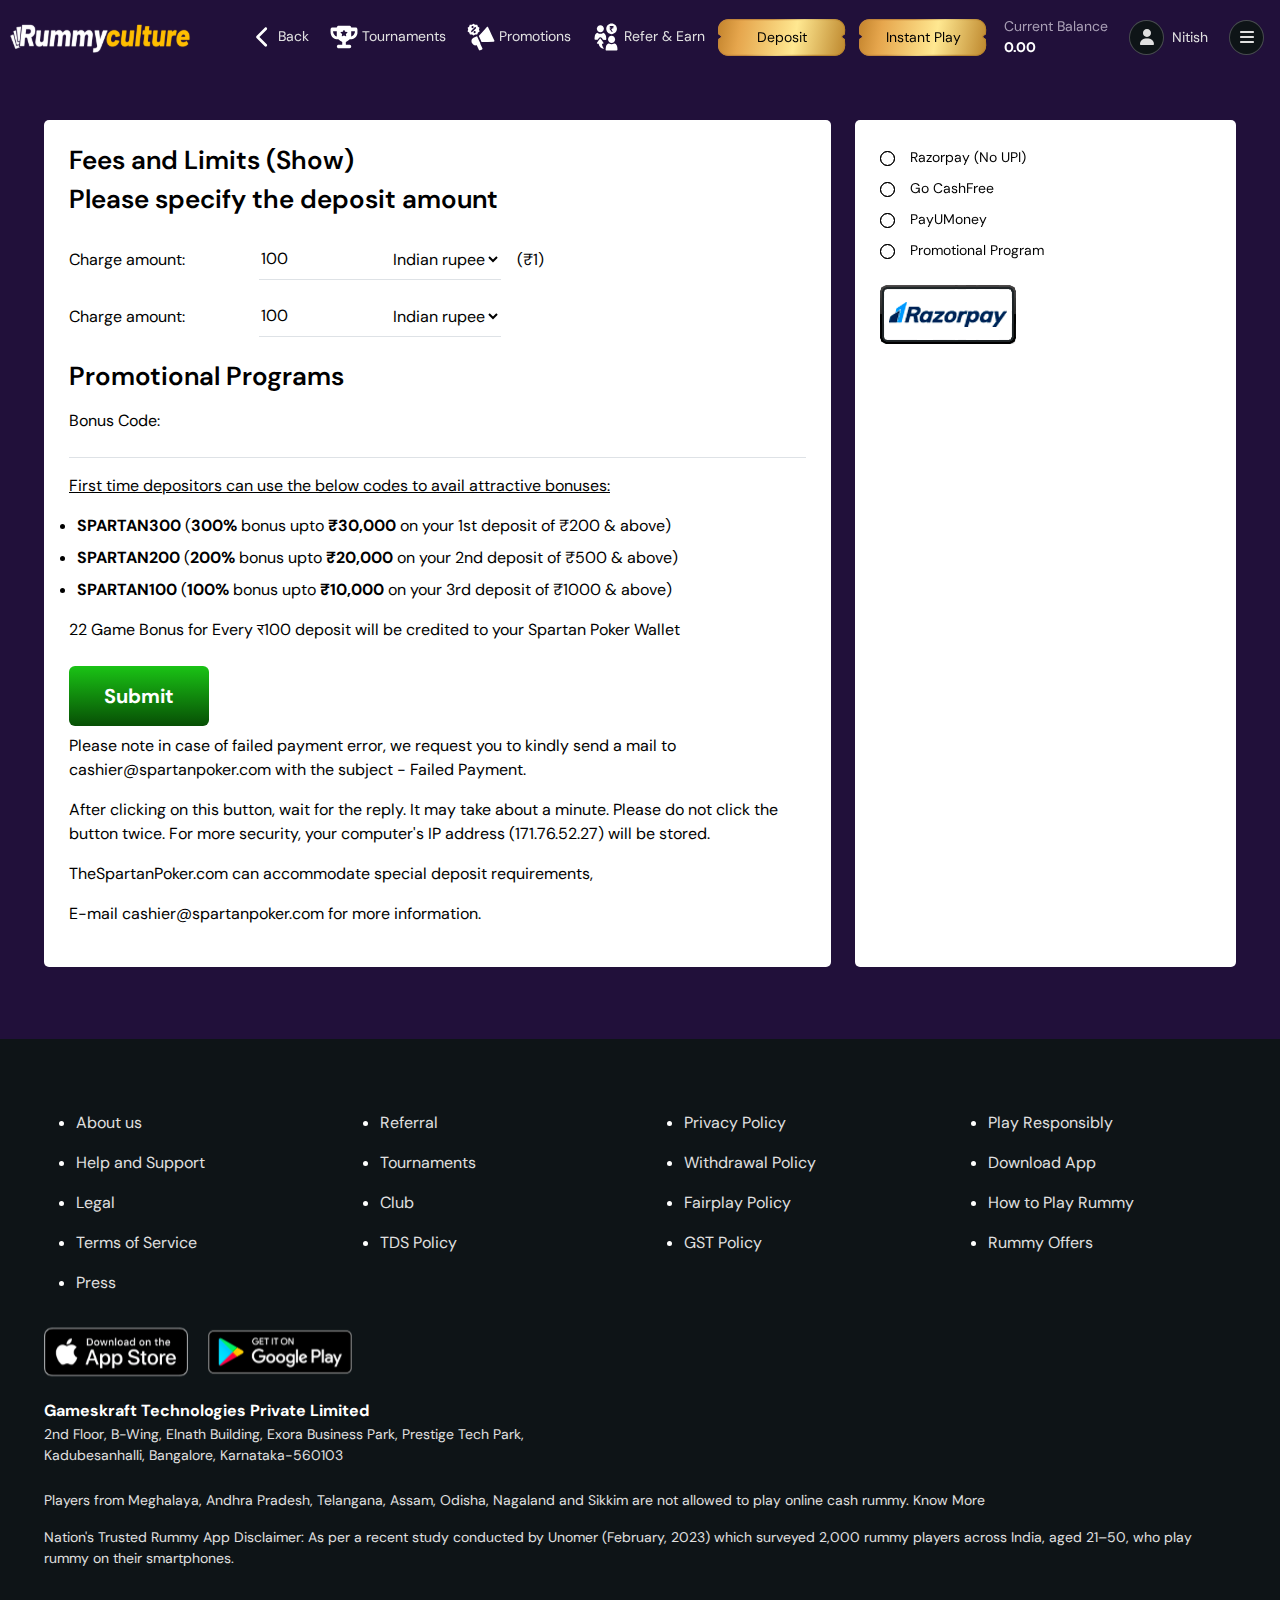
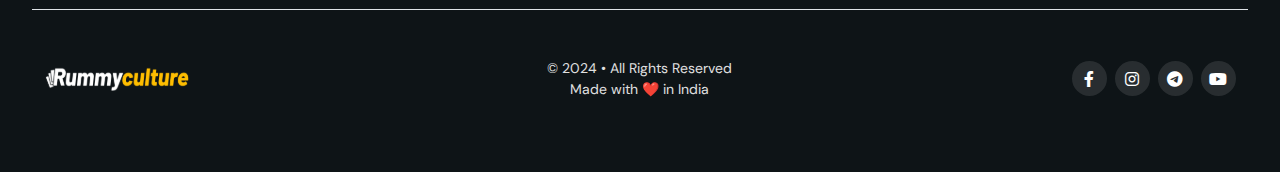
==== deposit.html @ b8a61bed "Add files via upload" ====
<!DOCTYPE html>
<html>
<head>
	<meta charset="utf-8">
	<meta name="viewport" content="width=device-width, initial-scale=1">
	<title>Rummy Culture</title>
	<link rel="stylesheet" type="text/css" href="assets/css/bootstrap.min.css">
	<link rel="stylesheet" type="text/css" href="assets/css/style.css">
	<link rel="stylesheet" type="text/css" href="assets/Fontawsome/css/all.min.css">
	<link href="https://fonts.googleapis.com/css2?family=DM+Sans:opsz,wght@9..40,100;9..40,200;9..40,300;9..40,400;9..40,500;9..40,600;9..40,700;9..40,800;9..40,900;9..40,1000&display=swap" rel="stylesheet"> 
</head>
<body>

<div class="wrapper">

	<!-- Header -->
	<nav class="navbar navbar-expand-lg navbar-light header position-fixed top-0 start-0 w-100 ps-2">
  <!-- <div class="container"> -->
    <a class="navbar-brand" href="#">
    	<img src="assets/img/logo.svg" width="185" />
    </a>
    <button class="navbar-toggler" type="button" data-bs-toggle="collapse" data-bs-target="#navbarSupportedContent" aria-controls="navbarSupportedContent" aria-expanded="false" aria-label="Toggle navigation">
      <span class="navbar-toggler-icon"></span>
    </button>
    <div class="collapse navbar-collapse justify-content-end afterlogin-nav" id="navbarSupportedContent">
      <ul class="navbar-nav mb-2 mb-lg-0 align-items-center">
      	<li class="nav-item">
          <a class="nav-link text-on-surface fw-normal font-size-14" href="index.html"><svg xmlns="http://www.w3.org/2000/svg" height="22" width="22" viewBox="0 0 320 512" style="fill: #fff;"><path d="M9.4 233.4c-12.5 12.5-12.5 32.8 0 45.3l192 192c12.5 12.5 32.8 12.5 45.3 0s12.5-32.8 0-45.3L77.3 256 246.6 86.6c12.5-12.5 12.5-32.8 0-45.3s-32.8-12.5-45.3 0l-192 192z"/></svg> Back</a>
        </li>
        <li class="nav-item">
          <a class="nav-link text-on-surface fw-normal font-size-14" href="#"><svg width="28" height="28" viewBox="0 0 52 52" style="enable-background:new 0 0 52 52;"> <path fill="white" d="M51,12.5c0-2.8-1.2-4-4-4c-2.5,0-5,0-7.5,0c-1-2.8-1.7-3.3-4.7-3.3c-5.9,0-11.9,0-17.8,0c-2.8,0-3.6,0.6-4.5,3.3 c-2.7,0-5.3,0-7.9,0c-1.9,0-3.4,1.1-3.5,2.8c-0.1,2.7-0.3,5.4,0.2,8c1.1,6.5,6.4,10.8,13.2,11c0.5,0,1.2,0.1,1.5,0.5 c1.7,1.8,3.7,3.1,6.1,3.9c0.3,0.1,0.6,0.5,0.6,0.7c0,1.6,0,3.2,0,4.9c-0.6,0-1,0-1.4,0c-1.7,0-3.4,0-5.1,0c-1.7,0-2.8,0.9-3.3,2.3 c-0.7,2.3,0.9,4.3,3.5,4.3c6.4,0,12.8,0,19.3,0c0.2,0,0.5,0,0.7,0c1.7-0.2,2.9-1.5,3-3.2c0.1-1.6-1.1-3.2-2.8-3.3 c-1.9-0.1-3.8-0.1-5.7-0.1c-0.5,0-0.9,0-1.5,0c0-1.6,0-3.1,0-4.5c0-0.8,0.2-1,0.9-1.2c2.1-0.7,3.9-1.8,5.4-3.4 c0.6-0.6,1.1-0.8,2-0.8c6.7-0.2,12-4.5,13.2-11C51.1,17,51,14.7,51,12.5z M12.6,25.1c-3.3-0.6-7.3-5.9-6.8-9.9c1.6,0,5.1,0,6.8,0 C12.6,17.9,12.6,22.5,12.6,25.1z M32.2,17.9l-2.7,2.6c0,0,0,0,0,0l0.6,3.6c0,0.1,0,0.3-0.1,0.4c-0.2,0.3-0.5,0.4-0.8,0.2L26,23 c0,0,0,0,0,0l-3.2,1.7c-0.1,0.1-0.3,0.1-0.4,0.1c-0.3,0-0.6-0.3-0.5-0.7l0.6-3.6c0,0,0,0,0,0l-2.7-2.6c-0.1-0.1-0.1-0.2-0.2-0.3 c0-0.3,0.2-0.6,0.5-0.7l3.7-0.5c0,0,0,0,0,0l1.6-3.2c0.1-0.1,0.2-0.2,0.3-0.3c0.3-0.1,0.7,0,0.8,0.3l1.6,3.2c0,0,0,0,0,0l3.7,0.5 c0.1,0,0.2,0.1,0.3,0.2C32.5,17.3,32.5,17.7,32.2,17.9z M39.4,25.2c0-2.6,0-7.2,0-9.9c1.6,0,5.2,0,6.8,0 C47.1,18.6,42.8,24.5,39.4,25.2z"></path> </svg> Tournaments</a>
        </li>
        <li class="nav-item">
          <a class="nav-link text-on-surface fw-normal font-size-14" href="#"><svg width="28" height="28" heighversion="1.1" id="Layer_1" xmlns="http://www.w3.org/2000/svg" viewBox="0 0 52 52"> <g> <path fill="white" d="M50.8,32.6c-2-4.1-3.8-8.2-5.8-12.3c-1.9-4.2-3.9-8.3-5.8-12.4c-0.5-1-1.5-1.2-2.3-0.3C32,13,27.1,18.5,22.2,23.9 c-0.2,0.2-0.2,0.4-0.1,0.7c1.6,3.5,3.3,7,4.9,10.5c0.1,0.3,0.3,0.3,0.6,0.3c7.3-0.3,14.7-0.5,22-0.7C50.7,34.7,51.3,33.7,50.8,32.6 z"></path> <path fill="white" d="M24.6,38.7c-0.1-0.2-0.2-0.3-0.2-0.5c0.2-0.1,0.4-0.2,0.6-0.3c-2.1-4.5-4.2-9-6.3-13.5c-0.1,0-0.2,0.1-0.3,0.1 c-2.1,1-4.2,2-6.3,3c-2.7,1.3-4.2,4.2-3.7,7.1c0.2,1.2,0.7,2.2,1.2,3.2c1.3,2.8,4.4,4.3,7.4,3.7c0.4-0.1,0.7-0.2,1.1-0.3 c0.1,0.2,0.2,0.3,0.2,0.5c1.3,2.8,2.6,5.6,3.9,8.4c0.4,0.9,1,1.1,2,0.7c1.2-0.6,2.5-1.1,3.7-1.7c0.9-0.4,1.2-1.1,0.7-2 C27.2,44.3,25.9,41.5,24.6,38.7z"></path> <path fill="white" d="M9.4,21.5c0.9,0.6,1.8,1.2,2.6,1.8c0.2,0.1,0.3,0.1,0.4,0c0.9-0.6,1.8-1.2,2.6-1.8c0.2-0.1,0.4-0.2,0.6-0.2 c1.1,0,2.2,0,3.2,0c0.2,0,0.3,0,0.4-0.2c0.3-1,0.7-2,1.1-3c0-0.1,0.2-0.3,0.3-0.3c0.5-0.3,1-0.7,1.4-1c0.5-0.3,1-0.7,1.5-1 c0-0.1,0-0.1,0-0.2c-0.4-1-0.8-2-1.2-3.1c-0.1-0.2-0.1-0.4,0-0.6c0.4-1,0.7-2,1-2.9c0.1-0.2,0-0.3-0.2-0.4 c-0.9-0.6-1.8-1.2-2.7-1.8c-0.1-0.1-0.2-0.2-0.3-0.4c-0.4-1-0.7-2-1.1-3c-0.1-0.2-0.1-0.2-0.3-0.2c-1.1,0-2.2,0-3.3,0 c-0.2,0-0.4-0.1-0.5-0.1c-0.9-0.6-1.8-1.2-2.6-1.8c-0.2-0.1-0.3-0.1-0.4,0c-0.9,0.6-1.8,1.2-2.7,1.8C9.2,3,9,3.1,8.8,3.1 c-1.1,0-2.2,0-3.3,0c-0.2,0-0.3,0.1-0.4,0.3c-0.3,1-0.6,2-1,3c0,0.1-0.2,0.3-0.3,0.4C3,7.4,2.1,8,1.2,8.6C1,8.7,1,8.8,1.1,9 c0.3,0.8,0.5,1.5,0.8,2.3c0.3,0.7,0.3,1.3,0,1.9C1.6,14,1.3,14.9,1,15.7c0.1,0.1,0.2,0.1,0.2,0.2c0.9,0.6,1.8,1.2,2.7,1.8 c0.1,0.1,0.2,0.2,0.3,0.4c0.4,1,0.7,2,1,3c0.1,0.2,0.2,0.3,0.5,0.3c1.1,0,2.1,0,3.2,0C9.1,21.4,9.3,21.5,9.4,21.5z M14.2,18.9 c-1.1,0-2-0.9-2-2s0.9-2,2-2h0l0,0c1.1,0,2,0.9,2,2C16.2,18,15.3,18.9,14.2,18.9z M10.3,5.6L10.3,5.6L10.3,5.6c1.1,0,2,0.9,2,2 c0,1.1-0.9,2-2,2c-1.1,0-2-0.9-2-2C8.3,6.5,9.2,5.6,10.3,5.6z M8,14.5c2.1-2.1,4.3-4.3,6.4-6.4c0.3-0.3,0.7-0.5,1-0.5 c0.2,0,0.4,0,0.6,0.1c0.6,0.2,0.9,0.7,0.9,1.4l0,0.1l0,0.1c0,0,0,0.1-0.1,0.1c-0.1,0.2-0.2,0.4-0.4,0.6c-2.3,2.3-4.5,4.5-6.4,6.4 C9.7,16.8,9.4,17,9,17c-0.4,0-0.8-0.2-1-0.5C7.4,15.9,7.4,15.1,8,14.5z"></path> </g> </svg> Promotions</a>
        </li>
        <li class="nav-item">
          <a class="nav-link text-on-surface fw-normal font-size-14" href="#"><svg width="28" height="28" version="1.1" id="Layer_1" xmlns="http://www.w3.org/2000/svg" viewBox="0 0 52 52" style="enable-background:new 0 0 52 52;" xml:space="preserve"> <g> <path fill="white" d="M47.3,48.7c-0.1-1.3-0.3-2.7-0.4-4c-0.3-3.1-1.8-5.4-4.7-6.7c-0.3-0.2-0.6-0.2-0.9,0.1c-2.9,2-6.9,2-9.8,0 c-0.3-0.2-0.5-0.2-0.9-0.1c-2.4,1.1-4.1,2.9-4.6,5.5c-0.4,1.8-0.5,3.7-0.7,5.6c-0.1,1.3,0.5,2,1.8,2c3.1,0,6.1,0,9.1,0 c3.1,0,6.2,0,9.3,0c0,0,0,0,0.1,0c1.1,0,1.7-0.7,1.7-1.8C47.4,49.1,47.4,48.9,47.3,48.7z"></path> <path fill="white" d="M26.5,30.1c0.1-0.4,0-0.7,0-1.1c-0.1-1.3-0.3-2.7-0.4-4c-0.3-3.1-1.9-5.3-4.7-6.6c-0.3-0.1-0.5-0.2-0.9,0 c-3.3,2.1-6.6,2.1-9.9,0c-0.2-0.1-0.5-0.1-0.7-0.1c-2.4,1-4.1,2.8-4.6,5.4c-0.4,2-0.5,4.1-0.7,6.1c-0.1,0.9,0.6,1.5,1.6,1.5 c1.2,0,2.5,0,3.7,0c0.2,0,0.5-0.2,0.6-0.3c0.7-0.9,1.4-1.9,2.1-2.9c1.5-1.9,4.1-2,5.6-0.1c0.4,0.4,0.7,0.9,1,1.4 c0.5,0.6,0.8,1.5,1.4,1.8c0.6,0.3,1.5,0.1,2.3,0.1c0,0,0,0,0,0.1c0.6,0,1.3,0,1.9,0c0,0,0.1,0,0.1,0C25.8,31.2,26.4,30.7,26.5,30.1 z"></path> <path fill="white" d="M15.5,17.4c3.7,0,6.6-2.9,6.6-6.5c0-3.6-2.9-6.6-6.5-6.6C12,4.3,9,7.2,9,10.8C9,14.4,11.9,17.4,15.5,17.4z"></path> <path fill="white" d="M29.8,30.6c0,3.6,3,6.5,6.6,6.5c3.6,0,6.5-3,6.5-6.6c0-3.6-3-6.6-6.6-6.6C32.7,24,29.8,26.9,29.8,30.6z"></path> <path fill="white" d="M18.9,41.3c-0.2-0.9-0.3-1.9-0.5-2.9c0.7,0,1.3,0,1.9,0c0.5,0,1-0.1,1.2-0.6c0.2-0.5,0.1-0.9-0.2-1.3 c-1.7-2.3-3.3-4.6-5-6.9c-0.6-0.8-1.4-0.8-2,0c-1.7,2.3-3.3,4.6-5,6.9c-0.3,0.4-0.4,0.8-0.2,1.3c0.2,0.5,0.7,0.6,1.2,0.6 c0.7,0,1.3,0,2,0c0.1,0.5,0.1,0.8,0.2,1.2c0.6,4.2,4.4,7.9,8.6,8.4c0.3,0,0.5-0.1,0.8-0.2c-0.1-0.2-0.1-0.5-0.3-0.7 C20.4,45.3,19.4,43.4,18.9,41.3z"></path> <path fill="white" d="M36.4,20.7c5.5,0,9.9-4.4,9.9-9.8S41.9,1,36.4,1c-5.5,0-9.9,4.4-9.9,9.9S30.9,20.7,36.4,20.7z M34.9,7.4h-1.2 c-0.5,0-1-0.4-1-1s0.4-1,1-1h5.5c0.5,0,1,0.4,1,1s-0.4,1-1,1h-1.3C37.9,7.5,38,7.7,38,7.8h1.1c0.5,0,1,0.4,1,1s-0.4,1-1,1H38 c-0.3,1.2-1.3,2-2.5,2.3l2.5,3.2c0.3,0.4,0.2,1-0.2,1.3c-0.2,0.1-0.4,0.2-0.6,0.2c-0.3,0-0.6-0.1-0.7-0.4l-3.6-4.7 c-0.2-0.3-0.3-0.6-0.1-1c0.1-0.3,0.5-0.6,0.9-0.6h1.2c0.4,0,0.8-0.2,1-0.4h-2.2c-0.5,0-1-0.4-1-1s0.4-1,1-1h2.2 C35.6,7.6,35.3,7.4,34.9,7.4z"></path> </g> </svg> Refer & Earn</a>
        </li>
        <li class="nav-item deposit-nav">
          <a class="nav-link text-on-surface fw-normal font-size-14" href="#">Deposit</a>
        </li>
        <li class="nav-item instant-nav ms-2 me-1">
          <a class="nav-link text-on-surface fw-normal font-size-14" href="#">Instant Play</a>
        </li>
        <li class="nav-item">
          <a class="nav-link text-on-surface fw-normal font-size-14 balance-nav" href="#">Current Balance<strong>0.00</strong></a>
        </li>
        <li class="nav-item userProfile-nav">
          <a class="nav-link text-on-surface fw-normal font-size-20" href="#"><i class="fa-solid fa-user"></i> Nitish</a>
        </li>
        <li class="nav-item userProfile-nav">
          <a class="nav-link text-on-surface fw-normal font-size-20" href="#" data-bs-toggle="offcanvas" data-bs-target="#offcanvasMenuLogin"><i class="fa-solid fa-bars"></i></a>
        </li>
      </ul>
      
    </div>
  <!-- </div> -->
</nav>

<!-- Header End! -->



<!-- Body -->


<div class="container-fluid pt-72 pb-72">
	<div class="container">
	<div class="row">
		<div class="col-md-8">
			<div class="box-block">
				<h2 class="box-title mb-2">Fees and Limits  <span>(Show)</span> </h2>
				<h3 class="box-sub-title mb-4">Please specify the deposit amount</h3>

				<div class="row align-items-center">
					<div class="col-md-3">
						<label class="form-label text-black m-0">Charge amount:</label>
					</div>
					<div class="col-md-9">
						<div class="d-flex align-items-center">
						<div class="d-flex">
							<input class="text-black border-0 border-bottom py-2" type="text" value="100" name="" style="max-width: 130px;">
							<select class="text-black border-0 border-bottom bg-transparent selectarrow-none py-2">
								<option>Indian rupee</option>
							</select>
						</div>
						<div class="target-amount-container text-black ps-3">(₹1)</div>
					</div>
					</div>
				</div>

				<div class="row align-items-center mt-3">
					<div class="col-md-3">
						<label class="form-label text-black m-0">Charge amount:</label>
					</div>
					<div class="col-md-9">
						<div class="d-flex align-items-center">
						<div class="d-flex">
							<input class="text-black border-0 border-bottom py-2" type="text" value="100" name="" style="max-width: 130px;">
							<select class="text-black border-0 border-bottom bg-transparent selectarrow-none py-2">
								<option>Indian rupee</option>
							</select>
						</div>
						
					</div>
					</div>
				</div>

				<div class="row mt-4 mb-4">
					<div class="col-12">
						<h3 class="box-sub-title mb-3 d-block">Promotional Programs</h3>
						<label class="form-label text-black m-0">Bonus Code:</label>
					</div>
				</div>

				<hr>

				<div class="row">
					<div class="col-12">
						<p class="text-decoration-underline text-black">First time depositors can use the below codes to avail attractive bonuses:</p>

						<ul class="ps-2">
							<li class="text-black mb-2"><b class="text-black">SPARTAN300</b> (<b class="text-black">300%</b> bonus upto <b class="text-black">₹30,000</b> on your 1st deposit of ₹200 &amp; above)</li>
							<li class="text-black mb-2"><b class="text-black">SPARTAN200</b> (<b class="text-black">200%</b> bonus upto <b class="text-black">₹20,000</b> on your 2nd deposit of ₹500 &amp; above)</li>
							<li class="text-black"><b class="text-black">SPARTAN100</b> (<b class="text-black">100%</b> bonus upto <b class="text-black">₹10,000</b> on your 3rd deposit of ₹1000 &amp; above)</li>
						</ul>

						<p class="text-black">22 Game Bonus for Every र100 deposit will be credited to your Spartan Poker Wallet</p>

						<div class="d-block mb-2">
							<button class="allBtn font-size-20 fw-bold border-0 text-center px-2 position-relative overflow-hidden mt-2 rounded">Submit</button>
						</div>

						<p class="text-black">
							Please note in case of failed payment error, we request you to kindly send a mail to cashier@spartanpoker.com with the subject - Failed Payment.
						</p>
						<p class="text-black">

After clicking on this button, wait for the reply. It may take about a minute. Please do not click the button twice. For more security, your computer's IP address (171.76.52.27) will be stored.
</p>
<p class="text-black">TheSpartanPoker.com can accommodate special deposit requirements,</p>
<p class="text-black">E-mail cashier@spartanpoker.com for more information.</p>

					</div>
				</div>

			</div>
		</div>

		<div class="col-md-4">
			<div class="box-block payOption h-100">
				<div class="position-relative">
					<input id="razorpay" class="position-absolute invisible" type="radio" name="pay">
					<label for="razorpay" class="form-label text-black">Razorpay (No UPI)</label>
				</div>

				<div class="position-relative">
					<input id="cashFree" type="radio" class="position-absolute invisible" name="pay">
					<label for="cashFree" class="form-label text-black">Go CashFree</label>
				</div>

				<div class="position-relative">
					<input id="payUMoney" type="radio" class="position-absolute invisible" name="pay">
					<label for="payUMoney" class="form-label text-black">PayUMoney</label>
				</div>

				<div class="position-relative">
					<input id="promotional" type="radio" class="position-absolute invisible" name="pay">
					<label for="promotional" class="form-label text-black">Promotional Program</label>
				</div>

				<div class="mt-3">
					<img src="assets/img/razorpay.png" />
				</div>

			</div>
		</div>

	</div>
	</div>
</div>


<!-- Body End! -->




<div class="container-fluid footer pt-72 pb-72">
	<div class="container">
		<div class="row">
			<div class="col-md-3">
				<ul>
					<li class="mb-3">
						<a href="#" class="text-on-surface font-size-16">About us</a>
					</li>
					<li class="mb-3">
						<a href="#" class="text-on-surface font-size-16">Help and Support</a>
					</li>
					<li class="mb-3">
						<a href="#" class="text-on-surface font-size-16">Legal</a>
					</li>
					<li class="mb-3">
						<a href="#" class="text-on-surface font-size-16">Terms of Service</a>
					</li>
					<li class="mb-3">
						<a href="#" class="text-on-surface font-size-16">Press</a>
					</li>
				</ul>
			</div>
			<div class="col-md-3">
				<ul>
					<li class="mb-3">
						<a href="#" class="text-on-surface font-size-16">Referral</a>
					</li>
					<li class="mb-3">
						<a href="#" class="text-on-surface font-size-16">Tournaments</a>
					</li>
					<li class="mb-3">
						<a href="#" class="text-on-surface font-size-16">Club</a>
					</li>
					<li class="mb-3">
						<a href="#" class="text-on-surface font-size-16">TDS Policy</a>
					</li>
				</ul>
			</div>
			<div class="col-md-3">
				<ul>
					<li class="mb-3">
						<a href="#" class="text-on-surface font-size-16">Privacy Policy</a>
					</li>
					<li class="mb-3">
						<a href="#" class="text-on-surface font-size-16">Withdrawal Policy</a>
					</li>
					<li class="mb-3">
						<a href="#" class="text-on-surface font-size-16">Fairplay Policy</a>
					</li>
					<li class="mb-3">
						<a href="#" class="text-on-surface font-size-16">GST Policy</a>
					</li>
				</ul>
			</div>
			<div class="col-md-3">
				<ul>
					<li class="mb-3">
						<a href="#" class="text-on-surface font-size-16">Play Responsibly</a>
					</li>
					<li class="mb-3">
						<a href="#" class="text-on-surface font-size-16">Download App</a>
					</li>
					<li class="mb-3">
						<a href="#" class="text-on-surface font-size-16">How to Play Rummy</a>
					</li>
					<li class="mb-3">
						<a href="#" class="text-on-surface font-size-16">Rummy Offers</a>
					</li>
				</ul>
			</div>
		</div>
		<div class="row mt-3">
			<div class="col-12">
				<img class="me-3" src="assets/img/app-store.svg" width="144" height="50" />
				<img src="assets/img/play-store.svg" width="144" height="50" />
			</div>
		</div>
		<div class="row mt-4">
			<div class="col-12 border-bottom pb-4 mb-5">
				<h3 class="font-size-16 fw-bold mb-1">Gameskraft Technologies Private Limited</h3>
				<p class="text-on-surface font-size-14 mb-4"> 2nd Floor, B-Wing, Elnath Building, Exora Business Park, Prestige Tech Park, <br>Kadubesanhalli, Bangalore, Karnataka-560103 </p>
				<p class="text-on-surface font-size-14"> Players from Meghalaya, Andhra Pradesh, Telangana, Assam, Odisha, Nagaland and Sikkim are not allowed to play online cash rummy. Know More </p>
				<p class="text-on-surface font-size-14"> Nation's Trusted Rummy App Disclaimer: As per a recent study conducted by Unomer (February, 2023) which surveyed 2,000 rummy players across India, aged 21–50, who play rummy on their smartphones. </p>
			</div>
		</div>
		<div class="row align-items-center">
			<div class="col-md-4">
				<img src="assets/img/logo.svg" width="147" />
			</div>
			<div class="col-md-4 text-center text-on-surface font-size-14">
				<p class="mb-0">© 2024 • All Rights Reserved<br>Made with ❤️ in India</p>
			</div>
			<div class="col-md-4">
				<ul class="d-flex justify-content-end social-media">
				<li>
					<a href="#"><i class="fa-brands fa-facebook-f"></i></a>
				</li>
				<li>
					<a href="#"><i class="fa-brands fa-instagram"></i></a>
				</li>
				<!-- <li>
					<a href="#"><i class="fa-brands fa-x-twitter"></i></a>
				</li> -->
				<li>
					<a href="#"><i class="fa-brands fa-telegram"></i></a>
				</li>
				<li>
					<a href="#"><i class="fa-brands fa-youtube"></i></a>
				</li>
				</ul>
			</div>
		</div>
	</div>
</div>

	
</div>



<!-- Login Menu -->

<div class="offcanvas offcanvas-end offcanvasMenu-block loginMenuoffcanvas" tabindex="-1" id="offcanvasMenuLogin" aria-labelledby="offcanvasRightLabel">
  <div class="offcanvas-header">
    <h5 id="offcanvasRightLabel"></h5>
    <button type="button" class="btn-close text-reset text-white" data-bs-dismiss="offcanvas" aria-label="Close"></button>
  </div>
  <div class="offcanvas-body px-0">
   <ul class="navbar-nav dropdown-menu-custome header-navbar-top d-flex align-items-center justify-content-between w-100">
          

          
          <!-- <li class="nav-item dropdownItem border-0 position-relative">
          <a class="nav-link dropdown-toggle" href="#" role="button">
            <i class="fa-solid fa-user"></i> LokeshPareek
          </a> -->
          <!-- <ul class="dropdown-menu-custome position-absolute end-0"> -->
            
        <li class="dropdown-item">
            <a class="dropdown-item" href="#"><i class="fa-solid fa-gift"></i> Bonus</a>
          </li>
            <!-- <li><a class="dropdown-item" href="#"><i class="fa-solid fa-indian-rupee-sign"></i> 8022.32</a></li> -->
            <!-- <li class="sub-dropdown-item"><a class="dropdown-item" href="#">Profile</a>
              <ul class="sub-menu"> -->
                <li><a class="dropdown-item" href="#"><i class="fa-solid fa-user"></i> Kyc</a></li>
            <li><a class="dropdown-item" href="#"><i class="fa-solid fa-file-invoice"></i> Bank Account</a></li>
            <li><a class="dropdown-item" href="#"><i class="fa-solid fa-lock"></i> Change Password</a></li>
            <li><a class="dropdown-item" href="#"><i class="fa-solid fa-clock-rotate-left"></i> Games History</a></li>
              <!-- </ul> -->
            <!-- </li> -->
            <!-- <li class="sub-dropdown-item"><a class="dropdown-item" href="#">Add Cash</a> -->
              <!-- <ul  class="sub-menu"> -->
            <li><a class="dropdown-item" href="#"><i class="fa-solid fa-money-bill-transfer"></i> Withdrawal </a></li>
            <li><a class="dropdown-item" href="#"><i class="fa-solid fa-clock-rotate-left"></i> Transaction History</a></li>
            <li><a class="dropdown-item" href="deposit.html"><i class="fa-solid fa-money-bill-transfer"></i> Deposit</a></li>
            <li><a class="dropdown-item" href="#"><i class="fa-solid fa-envelope-open-text"></i> My Invitation potrtate</a></li>
            <li><a class="dropdown-item" href="#"><i class="fa-solid fa-clock-rotate-left"></i> Deposit Histoy</a></li>
          <!-- </ul> -->
            <!-- </li> -->
            <li class="position-relative">
          <a class="dropdown-item" href="#" role="button">
            <img src="assets/img/customer-service.png" width="16" /> Customer Support
          </a>
        </li>
            <li class="nav-item border-0">
            <a class="nav-link border-0" href="#"><i class="fa-solid fa-right-from-bracket"></i> Log out</a>
          </li>
          <!-- </ul>
        </li> -->
          
        </ul>

  </div>
</div>

<!-- Login Menu End  -->


<script>
	const headerDiv = document.querySelector('.header');

	function handleScroll() {
		const scrollPosition = window.scrollY;
		const triggerPosition = 50;
		if (scrollPosition > triggerPosition) {
			headerDiv.classList.add('fixed-header');
		} else {
			headerDiv.classList.remove('fixed-header');
		}
	}
	window.addEventListener('scroll', handleScroll);

</script>


<script src="assets/js/jquery.min.js"></script>
<script src="assets/js/bootstrap.min.js"></script>

</body>
</html>
---- assets/css/style.css ----
:root{
  --md-sys-color-background: #21103a;
  --md-sys-color-on-background: #fff;
  --md-sys-color-on-surface: #E0E0E0;
  --base-body-font: 'DM Sans', sans-serif;
  --container-box-width: 1216px;
  --md-sys-color-on-accent: #141414;
  --md-sys-color-outline: #34373B;
  --md-sys-color-black: #0e1417;
}
body {
  background: var(--md-sys-color-background);
  overflow-y: scroll;
  overflow-x: hidden;
  color: var(--md-sys-color-on-background);
  font-family: var(--base-body-font);
}
.text-on-surface {
  color: var(--md-sys-color-on-surface);
}
.font-size-20 {
  font-size: 20px;
}
.header .navbar-nav {
  gap: 45px;
}
.container {
  max-width: var(--container-box-width);
}
.font-size-14 {
  font-size: 14px;
}
.wrapper {
  padding-top: 48px;
}
.header ul li a:hover {
  color: #E48B05;
}
.font-size-32 {
    font-size: 32px;
}
.allBtn {
  min-width: 64px;
  background: linear-gradient(180deg,#1ac315 0,#074f05 100%);
  box-shadow: none;
  border-radius: 40px;
  outline: none;
  color: #fff;
  transition: 0.3s ease all;
  min-height: 60px;
  min-width: 140px;
}
.btn-outer-bg {
  animation: move-shine 3s infinite;
  z-index: 4;
}
.btn-outer-bg::after {
  background: #fff;
  content: "";
  display: block;
  filter: blur(12px);
  height: 200%;
  left: 0;
  opacity: .7;
  position: absolute;
  top: 0;
  width: 20px;
}
@keyframes move-shine {
  0% {
  transform: scale(2) rotate(16deg);
}
100% {
  transform: scale(2) rotate(16deg) translateX(100%);
}
}

.form-login input {
  border: 2px solid #fff !important;
  min-height: 64px;
  border-radius: 8px;
  padding-left: 1rem;
  padding-right: 1rem;
  outline: none !important;
  box-shadow: none !important;
  color: #fff !important;
}
.form-login input::placeholder {
  opacity: 1;
  color: #616466;
}
.certified-icon {
  width: 77px;
  color: #fbbb10;
}
.banner-shap {
  z-index: 0;
  width: 480px;
  left: -42px;
  opacity: .4;
}
.banner-shap .position-relative {
  padding-bottom: 92.66%;
  width: 100%;
}
.pt-72{
  padding-top: 72px;
}
.pb-72{
  padding-bottom: 72px;
}
.banner .carousel-indicators button {
  background: #fff !important;
  width: 6px !important;
  height: 6px !important;
  border-radius: 50%;
  padding: 0 !important;
  border: 0 !important;
}
.slideList li {
  font-size: 24px;
  list-style-type: disc;
  list-style-position: inside;
/*  text-indent: -1.3em;*/
  opacity: 0.72;
  padding-bottom: 12px;
}
.slideList {
  padding-left: 15px;
}
.slide-banner-after-content {
  padding: 36px;
}
.slide-banner-after .carousel-indicators button {
  height: 4px;
  width: 125px;
  border-radius: 8px;
  opacity: 0.2;
  border: 0 !important;
  background: #fff;
}
.slide-banner-after .carousel-indicators button.active {
  background: #1ac315;
  opacity: 1;
}
.all-certified-block {
  background: var(--md-sys-color-black);
}
.footer {
  background: var(--md-sys-color-black);
}
a {
  text-decoration: none;
}
.font-size-16 {
  font-size: 16px;
}
.social-media {
  list-style: none;
  padding: 0;
  margin: 0;
}
.social-media a {
  background: #ffffff1c;
  width: 35px;
  height: 35px;
  border-radius: 50%;
  display: flex;
  align-items: center;
  justify-content: center;
  color: #fff;
  font-size: 16px;
}
.social-media {
  gap: 8px;
}
.fixed-header {
  background: var(--md-sys-color-background) !important;
  z-index: 99;
  border-bottom: 1px solid rgba(255, 255, 255, 0.12);
}
.account-option-list {
  display: flex;
  align-items: center;
  list-style: none;
}
.account-option-list {
  display: flex;
  align-items: center;
  list-style: none;
  background: var(--md-sys-color-black);
  margin: 0;
  padding: 0px 15px !important;
  border-radius: 26px;
}
.account-option-list li a {
  padding: 6px 12px;
  border-right: 1px solid #E0E0E012;
  display: block;
}
.afterlogin-nav .navbar-nav {
  gap: 5px;
}
.balance-nav {
  font-size: 14px;
  color: rgba(219,213,228,.729);
}
.balance-nav strong {
  display: block;
  color: #fff;
}
.userProfile-nav i {
  background: var(--md-sys-color-black);
  width: 35px;
  height: 35px;
  border-radius: 50%;
  font-size: 16px;
  display: flex;
  align-items: center;
  justify-content: center;
  margin-right: 8px;
  border: 1px solid #ffffff3d;
}
.userProfile-nav a {
  display: flex;
  align-items: center;
  font-size: 14px;
}
.offcanvasMenu-block {
  
  max-width: 300px;
  box-shadow: 0 8px 10px -5px rgba(0,0,0,.2),0 16px 24px 2px rgba(0,0,0,.14),0 6px 30px 5px rgba(0,0,0,.12);
  box-shadow: 0 0 10px #000;
}
.btn-close {
  opacity: 1;
}
.loginMenuoffcanvas .header-navbar-top li {
  border: 0;
}
.loginMenuoffcanvas li {
  display: block;
  width: 100%;
}
.loginMenuoffcanvas .header-navbar-top li a {
  padding: 10px 22px !important;
  letter-spacing: 1px;
  color: #000;
}
.dropdown-menu-custome li a i {
  margin-right: 10px;
  color: #000;
}
.box-block {
  background: #fff;
  padding: 25px;
  border-radius: 5px;
}
.box-title, .box-sub-title {
  color: #000;
  font-size: 26px;
  margin-bottom: 0;
  font-weight: 600;
  
}
.box-block hr {
  height: 1px;
  background: #dee2e6;
  opacity: 1;
  border: 0;
}
.payOption label {
  font-size: 14px;
  position: relative;
  padding-left: 30px;
  cursor: pointer;
}
.payOption label::before, .payOption label::after {
  content: "";
  display: block;
  width: 15px;
  height: 15px;
  border: 1px solid #000;
  border-radius: 50%;
  position: absolute;
  left: 0;
  top: 4px;
}
.payOption input:checked ~ label::before {
  border-color: #c72b2c;
}
.payOption input:checked ~ label::after {
  border: 0;
  background: #c72b2c;
  width: 7px;
  height: 7px;
  left: 4px;
  top: 8px;
}
.payOption input:checked ~ label {
  color: #c72b2c !important;
}
.deposit-nav a , .instant-nav a{
  background: url('../img/fill-button-2.svg') 0 0/100% 100% no-repeat;
  color: #000;
  min-width: 8rem;
  text-align: center;
}
/*.instant-nav a {
  background: url('../img/belt-border-2.svg') 0 0/100% 100% no-repeat;
  color: #fff;
}*/
.header ul li a:focus {
  color: #fff;
}
.testimonial .carousel-item {
  background: var(--md-sys-color-black);
  border-radius: 5px;
  padding: 30px;
  min-height: 267px;
}
.testimonial .testimonial-des {
  margin: 15px 0;
  margin-bottom: 10px;
}
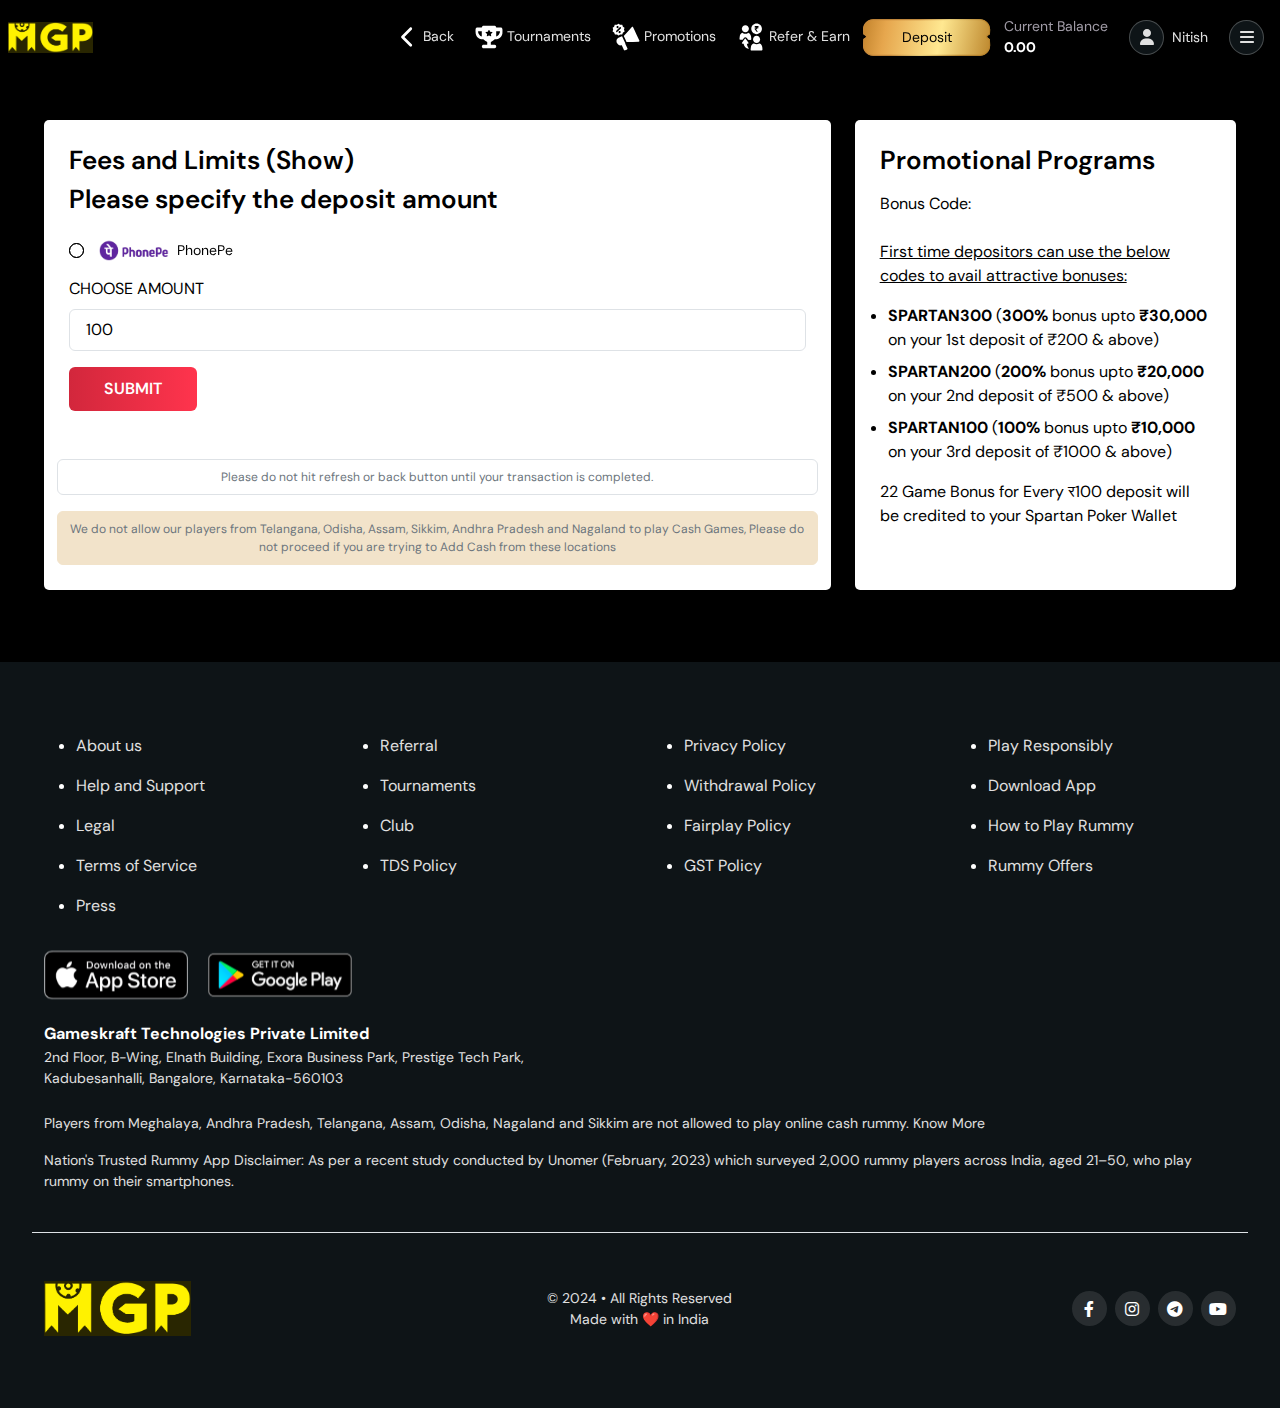
==== commit 29a9953e: "Add files via upload" ====
--- a/deposit.html
+++ b/deposit.html
@@ -17,7 +17,7 @@
 	<nav class="navbar navbar-expand-lg navbar-light header position-fixed top-0 start-0 w-100 ps-2">
   <!-- <div class="container"> -->
     <a class="navbar-brand" href="#">
-    	<img src="assets/img/logo.svg" width="185" />
+    	<img src="assets/img/logo.png" width="85" />
     </a>
     <button class="navbar-toggler" type="button" data-bs-toggle="collapse" data-bs-target="#navbarSupportedContent" aria-controls="navbarSupportedContent" aria-expanded="false" aria-label="Toggle navigation">
       <span class="navbar-toggler-icon"></span>
@@ -25,7 +25,7 @@
     <div class="collapse navbar-collapse justify-content-end afterlogin-nav" id="navbarSupportedContent">
       <ul class="navbar-nav mb-2 mb-lg-0 align-items-center">
       	<li class="nav-item">
-          <a class="nav-link text-on-surface fw-normal font-size-14" href="index.html"><svg xmlns="http://www.w3.org/2000/svg" height="22" width="22" viewBox="0 0 320 512" style="fill: #fff;"><path d="M9.4 233.4c-12.5 12.5-12.5 32.8 0 45.3l192 192c12.5 12.5 32.8 12.5 45.3 0s12.5-32.8 0-45.3L77.3 256 246.6 86.6c12.5-12.5 12.5-32.8 0-45.3s-32.8-12.5-45.3 0l-192 192z"/></svg> Back</a>
+          <a class="nav-link text-on-surface fw-normal font-size-14" href="login.html"><svg xmlns="http://www.w3.org/2000/svg" height="22" width="22" viewBox="0 0 320 512" style="fill: #fff;"><path d="M9.4 233.4c-12.5 12.5-12.5 32.8 0 45.3l192 192c12.5 12.5 32.8 12.5 45.3 0s12.5-32.8 0-45.3L77.3 256 246.6 86.6c12.5-12.5 12.5-32.8 0-45.3s-32.8-12.5-45.3 0l-192 192z"/></svg> Back</a>
         </li>
         <li class="nav-item">
           <a class="nav-link text-on-surface fw-normal font-size-14" href="#"><svg width="28" height="28" viewBox="0 0 52 52" style="enable-background:new 0 0 52 52;"> <path fill="white" d="M51,12.5c0-2.8-1.2-4-4-4c-2.5,0-5,0-7.5,0c-1-2.8-1.7-3.3-4.7-3.3c-5.9,0-11.9,0-17.8,0c-2.8,0-3.6,0.6-4.5,3.3 c-2.7,0-5.3,0-7.9,0c-1.9,0-3.4,1.1-3.5,2.8c-0.1,2.7-0.3,5.4,0.2,8c1.1,6.5,6.4,10.8,13.2,11c0.5,0,1.2,0.1,1.5,0.5 c1.7,1.8,3.7,3.1,6.1,3.9c0.3,0.1,0.6,0.5,0.6,0.7c0,1.6,0,3.2,0,4.9c-0.6,0-1,0-1.4,0c-1.7,0-3.4,0-5.1,0c-1.7,0-2.8,0.9-3.3,2.3 c-0.7,2.3,0.9,4.3,3.5,4.3c6.4,0,12.8,0,19.3,0c0.2,0,0.5,0,0.7,0c1.7-0.2,2.9-1.5,3-3.2c0.1-1.6-1.1-3.2-2.8-3.3 c-1.9-0.1-3.8-0.1-5.7-0.1c-0.5,0-0.9,0-1.5,0c0-1.6,0-3.1,0-4.5c0-0.8,0.2-1,0.9-1.2c2.1-0.7,3.9-1.8,5.4-3.4 c0.6-0.6,1.1-0.8,2-0.8c6.7-0.2,12-4.5,13.2-11C51.1,17,51,14.7,51,12.5z M12.6,25.1c-3.3-0.6-7.3-5.9-6.8-9.9c1.6,0,5.1,0,6.8,0 C12.6,17.9,12.6,22.5,12.6,25.1z M32.2,17.9l-2.7,2.6c0,0,0,0,0,0l0.6,3.6c0,0.1,0,0.3-0.1,0.4c-0.2,0.3-0.5,0.4-0.8,0.2L26,23 c0,0,0,0,0,0l-3.2,1.7c-0.1,0.1-0.3,0.1-0.4,0.1c-0.3,0-0.6-0.3-0.5-0.7l0.6-3.6c0,0,0,0,0,0l-2.7-2.6c-0.1-0.1-0.1-0.2-0.2-0.3 c0-0.3,0.2-0.6,0.5-0.7l3.7-0.5c0,0,0,0,0,0l1.6-3.2c0.1-0.1,0.2-0.2,0.3-0.3c0.3-0.1,0.7,0,0.8,0.3l1.6,3.2c0,0,0,0,0,0l3.7,0.5 c0.1,0,0.2,0.1,0.3,0.2C32.5,17.3,32.5,17.7,32.2,17.9z M39.4,25.2c0-2.6,0-7.2,0-9.9c1.6,0,5.2,0,6.8,0 C47.1,18.6,42.8,24.5,39.4,25.2z"></path> </svg> Tournaments</a>
@@ -39,9 +39,9 @@
         <li class="nav-item deposit-nav">
           <a class="nav-link text-on-surface fw-normal font-size-14" href="#">Deposit</a>
         </li>
-        <li class="nav-item instant-nav ms-2 me-1">
+        <!-- <li class="nav-item instant-nav ms-2 me-1">
           <a class="nav-link text-on-surface fw-normal font-size-14" href="#">Instant Play</a>
-        </li>
+        </li> -->
         <li class="nav-item">
           <a class="nav-link text-on-surface fw-normal font-size-14 balance-nav" href="#">Current Balance<strong>0.00</strong></a>
         </li>
@@ -68,28 +68,32 @@
 	<div class="container">
 	<div class="row">
 		<div class="col-md-8">
-			<div class="box-block">
+			<div class="box-block h-100">
 				<h2 class="box-title mb-2">Fees and Limits  <span>(Show)</span> </h2>
 				<h3 class="box-sub-title mb-4">Please specify the deposit amount</h3>
+				<div class="position-relative payOption">
+					<input id="razorpay" class="position-absolute invisible" type="radio" name="pay">
+					<label for="razorpay" class="form-label text-black d-flex align-items-center"><img class="me-2" src="assets/img/Phonepe.png" width="70" /> PhonePe</label>
+				</div>
 
 				<div class="row align-items-center">
-					<div class="col-md-3">
-						<label class="form-label text-black m-0">Charge amount:</label>
-					</div>
-					<div class="col-md-9">
-						<div class="d-flex align-items-center">
-						<div class="d-flex">
-							<input class="text-black border-0 border-bottom py-2" type="text" value="100" name="" style="max-width: 130px;">
-							<select class="text-black border-0 border-bottom bg-transparent selectarrow-none py-2">
+					<div class="col-md-12 my-2">
+						<label class="form-label text-black m-0">CHOOSE AMOUNT</label>
+					</div>
+					<div class="col-md-12">
+						<!-- <div class="d-flex align-items-center">
+						<div class="d-flex"> -->
+							<input class="text-black rounded p-3 border py-2 w-100" type="text" value="100" name="" >
+							<!-- <select class="text-black border-0 border-bottom bg-transparent selectarrow-none py-2">
 								<option>Indian rupee</option>
-							</select>
-						</div>
-						<div class="target-amount-container text-black ps-3">(₹1)</div>
-					</div>
-					</div>
-				</div>
-
-				<div class="row align-items-center mt-3">
+							</select> -->
+						<!-- </div> -->
+						<!-- <div class="target-amount-container text-black ps-3">(₹1)</div> -->
+					<!-- </div> -->
+					</div>
+				</div>
+
+				<!-- <div class="row align-items-center mt-3">
 					<div class="col-md-3">
 						<label class="form-label text-black m-0">Charge amount:</label>
 					</div>
@@ -104,16 +108,79 @@
 						
 					</div>
 					</div>
-				</div>
-
-				<div class="row mt-4 mb-4">
+				</div> -->
+
+				
+
+				<!-- <hr> -->
+
+				<div class="row">
+					<div class="col-12">
+						
+
+						<div class="d-block mt-3">
+							<div class="links paste_pkgames">
+								
+								<button class="mybtn1 link1 rounded" style="padding: 10px 35px;">Submit</button>
+							</div>
+							<!-- <button class="allBtn font-size-20 fw-bold border-0 text-center px-2 position-relative overflow-hidden mt-2 rounded">Submit</button> -->
+						</div>
+
+						
+
+					</div>
+				</div>
+
+				<div class="row mt-5">
+				<div class="col-12 bg-white rounded p-2 border">
+					<p class="m-0 text-secondary text-center" style="font-size: 12px;">
+						Please do not hit refresh or back button until your transaction is completed.
+
+					</p>
+				</div>
+			</div>
+
+			<div class="row mt-3">
+				<div class="col-12 rounded p-2" style="border: 1px solid #f2e3ca;background: #f2e3ca;">
+					<p class="m-0 text-secondary text-center" style="font-size: 12px;">
+						We do not allow our players from Telangana, Odisha, Assam, Sikkim, Andhra Pradesh and Nagaland to play Cash Games, Please do not proceed if you are trying to Add Cash from these locations
+
+
+					</p>
+				</div>
+			</div>
+
+			</div>
+		</div>
+
+		<div class="col-md-4">
+			<div class="box-block h-100">
+				<div class="row mt-0 mb-4">
 					<div class="col-12">
 						<h3 class="box-sub-title mb-3 d-block">Promotional Programs</h3>
 						<label class="form-label text-black m-0">Bonus Code:</label>
 					</div>
 				</div>
-
-				<hr>
+				
+
+				<!-- <div class="position-relative">
+					<input id="cashFree" type="radio" class="position-absolute invisible" name="pay">
+					<label for="cashFree" class="form-label text-black">Go CashFree</label>
+				</div>
+
+				<div class="position-relative">
+					<input id="payUMoney" type="radio" class="position-absolute invisible" name="pay">
+					<label for="payUMoney" class="form-label text-black">PayUMoney</label>
+				</div>
+
+				<div class="position-relative">
+					<input id="promotional" type="radio" class="position-absolute invisible" name="pay">
+					<label for="promotional" class="form-label text-black">Promotional Program</label>
+				</div> -->
+
+				<!-- <div class="mt-3">
+					<img src="assets/img/razorpay.png" />
+				</div> -->
 
 				<div class="row">
 					<div class="col-12">
@@ -127,50 +194,10 @@
 
 						<p class="text-black">22 Game Bonus for Every र100 deposit will be credited to your Spartan Poker Wallet</p>
 
-						<div class="d-block mb-2">
-							<button class="allBtn font-size-20 fw-bold border-0 text-center px-2 position-relative overflow-hidden mt-2 rounded">Submit</button>
-						</div>
-
-						<p class="text-black">
-							Please note in case of failed payment error, we request you to kindly send a mail to cashier@spartanpoker.com with the subject - Failed Payment.
-						</p>
-						<p class="text-black">
-
-After clicking on this button, wait for the reply. It may take about a minute. Please do not click the button twice. For more security, your computer's IP address (171.76.52.27) will be stored.
-</p>
-<p class="text-black">TheSpartanPoker.com can accommodate special deposit requirements,</p>
-<p class="text-black">E-mail cashier@spartanpoker.com for more information.</p>
-
-					</div>
-				</div>
-
-			</div>
-		</div>
-
-		<div class="col-md-4">
-			<div class="box-block payOption h-100">
-				<div class="position-relative">
-					<input id="razorpay" class="position-absolute invisible" type="radio" name="pay">
-					<label for="razorpay" class="form-label text-black">Razorpay (No UPI)</label>
-				</div>
-
-				<div class="position-relative">
-					<input id="cashFree" type="radio" class="position-absolute invisible" name="pay">
-					<label for="cashFree" class="form-label text-black">Go CashFree</label>
-				</div>
-
-				<div class="position-relative">
-					<input id="payUMoney" type="radio" class="position-absolute invisible" name="pay">
-					<label for="payUMoney" class="form-label text-black">PayUMoney</label>
-				</div>
-
-				<div class="position-relative">
-					<input id="promotional" type="radio" class="position-absolute invisible" name="pay">
-					<label for="promotional" class="form-label text-black">Promotional Program</label>
-				</div>
-
-				<div class="mt-3">
-					<img src="assets/img/razorpay.png" />
+
+					
+
+					</div>
 				</div>
 
 			</div>
@@ -273,7 +300,7 @@
 		</div>
 		<div class="row align-items-center">
 			<div class="col-md-4">
-				<img src="assets/img/logo.svg" width="147" />
+				<img src="assets/img/logo.png" width="147" />
 			</div>
 			<div class="col-md-4 text-center text-on-surface font-size-14">
 				<p class="mb-0">© 2024 • All Rights Reserved<br>Made with ❤️ in India</p>
@@ -310,7 +337,14 @@
 
 <div class="offcanvas offcanvas-end offcanvasMenu-block loginMenuoffcanvas" tabindex="-1" id="offcanvasMenuLogin" aria-labelledby="offcanvasRightLabel">
   <div class="offcanvas-header">
-    <h5 id="offcanvasRightLabel"></h5>
+    <div class="user-offcanvas-details d-flex align-items-center">
+    	<div class="user-icon me-2">
+    		<img src="assets/img/user.png" />
+    	</div>
+    	<div class="userName">
+    		<p class="m-0 text-white fw-bold">Nitish<span class="user-blancer d-block text-white fw-normal font-size-14">500.00</span></p>
+    	</div>
+    </div>
     <button type="button" class="btn-close text-reset text-white" data-bs-dismiss="offcanvas" aria-label="Close"></button>
   </div>
   <div class="offcanvas-body px-0">
--- a/assets/css/style.css
+++ b/assets/css/style.css
@@ -1,5 +1,6 @@
 :root{
-  --md-sys-color-background: #21103a;
+  --md-sys-color-background: #292601;
+  --md-sys-color-body: #000;
   --md-sys-color-on-background: #fff;
   --md-sys-color-on-surface: #E0E0E0;
   --base-body-font: 'DM Sans', sans-serif;
@@ -7,9 +8,10 @@
   --md-sys-color-on-accent: #141414;
   --md-sys-color-outline: #34373B;
   --md-sys-color-black: #0e1417;
+  --md-title-color: #ffff0c;
 }
 body {
-  background: var(--md-sys-color-background);
+  background: var(--md-sys-color-body);
   overflow-y: scroll;
   overflow-x: hidden;
   color: var(--md-sys-color-on-background);
@@ -140,7 +142,7 @@
   background: #fff;
 }
 .slide-banner-after .carousel-indicators button.active {
-  background: #1ac315;
+  background: #ff344d;
   opacity: 1;
 }
 .all-certified-block {
@@ -175,7 +177,7 @@
   gap: 8px;
 }
 .fixed-header {
-  background: var(--md-sys-color-background) !important;
+  background: var(--md-sys-color-body) !important;
   z-index: 99;
   border-bottom: 1px solid rgba(255, 255, 255, 0.12);
 }
@@ -227,7 +229,7 @@
   font-size: 14px;
 }
 .offcanvasMenu-block {
-  
+  background: var(--md-sys-color-black);
   max-width: 300px;
   box-shadow: 0 8px 10px -5px rgba(0,0,0,.2),0 16px 24px 2px rgba(0,0,0,.14),0 6px 30px 5px rgba(0,0,0,.12);
   box-shadow: 0 0 10px #000;
@@ -245,11 +247,11 @@
 .loginMenuoffcanvas .header-navbar-top li a {
   padding: 10px 22px !important;
   letter-spacing: 1px;
-  color: #000;
+  color: #fff;
 }
 .dropdown-menu-custome li a i {
   margin-right: 10px;
-  color: #000;
+  color: #fff;
 }
 .box-block {
   background: #fff;
@@ -322,4 +324,206 @@
 .testimonial .testimonial-des {
   margin: 15px 0;
   margin-bottom: 10px;
+}
+.header .navbar-toggler {
+  border: 0;
+  filter: invert(100%);
+  opacity: 1;
+  padding: 0;
+}
+.mybtn1 {
+  font-size: 16px;
+  text-transform: uppercase;
+  font-weight: 600;
+  padding: 14px 35px;
+  display: inline-block;
+  color: #fff;
+  border: 0px;
+  border-radius: 50px;
+  cursor: pointer;
+  -webkit-transition: all 0.3s ease-in;
+  -o-transition: all 0.3s ease-in;
+  transition: all 0.3s ease-in;
+  background-image: -webkit-gradient(linear, right top, left top, from(#ff344d), to(#d2273c));
+  background-image: -webkit-linear-gradient(right, #ff344d, #d2273c);
+  background-image: -o-linear-gradient(right, #ff344d, #d2273c);
+  background-image: linear-gradient(to left, #ff344d, #d2273c);
+}
+.topbottomAni {
+  animation: manAni 3s linear infinite;
+}
+.image {
+  max-width: 100%;
+}
+
+@keyframes manAni {
+  0% {
+  margin: 0px;
+}
+33% {
+  margin-top: 5px;
+}
+66% {
+  margin-top: -5px;
+}
+100% {
+  margin: 0px;
+}
+}
+.after-login {
+  padding-top: 74px;
+}
+.after-login .banner {
+  background: var(--md-sys-color-black);
+}
+.single-game {
+  height: 270px;
+  display: block;
+  line-height: 300px;
+  text-align: center;
+  border: 1px solid rgba(255, 255, 255, 0.12);
+  border-radius: 10px;
+  -webkit-box-shadow: 0px 10px 15px 0px rgb(0 0 0 / 40%);
+  box-shadow: 0px 10px 15px 0px rgb(0 0 0 / 40%);
+  position: relative;
+  -webkit-transition: all 0.3s ease-in;
+  -o-transition: all 0.3s ease-in;
+  transition: all 0.3s ease-in;
+  background: var(--md-sys-color-black);
+}
+.featured-game .game-slider .item .single-game {
+  margin: 15px 15px 40px;
+}
+.mybtn2 {
+  font-size: 16px;
+  text-transform: uppercase;
+  font-weight: 600;
+  height: 50px;
+  line-height: 50px;
+  width: 190px;
+  display: inline-block;
+  color: #fff;
+  border: 0px;
+  border-radius: 50px;
+  cursor: pointer;
+  -webkit-transition: all 0.3s ease-in;
+  -o-transition: all 0.3s ease-in;
+  transition: all 0.3s ease-in;
+  background-image: linear-gradient(to left, #ff344d, #d2273c);
+}
+.my {
+  font-size: 16px;
+  color: #fff;
+  line-height: 1.625;
+  position: relative;
+  margin-top: 0 !important;
+}
+.single-game .mybtn2 {
+  position: absolute;
+  display: block;
+  height: 50px;
+  bottom: -25px;
+  left: 50%;
+  -webkit-transform: translateX(-50%);
+  -ms-transform: translateX(-50%);
+  transform: translateX(-50%);
+  -webkit-box-shadow: 0px 10px 15px 0px rgba(0, 0, 0, 0.4);
+  box-shadow: 0px 10px 15px 0px rgba(0, 0, 0, 0.4);
+}
+.single-game .mybtn2 {
+  position: absolute;
+  display: block;
+  height: 50px;
+  bottom: -24px;
+  background: #292601;
+}
+.game-slider .item .single-game {
+  margin: 15px 15px 40px;
+}
+.owl-theme .owl-dots .owl-dot span {
+  width: 10px;
+  height: 10px;
+  margin: 5px 7px;
+  background: #D6D6D675;
+  display: block;
+  -webkit-backface-visibility: visible;
+  transition: opacity .2s ease;
+  border-radius: 30px;
+}
+.single-game:hover {
+  border-color: #681f40;
+  -webkit-transform: translateY(-10px);
+  -ms-transform: translateY(-10px);
+  transform: translateY(-10px);
+}
+.game-slider .owl-nav, .rewarding-block .owl-nav {
+  display: none;
+}
+.game-slider .owl-dots, .rewarding-block .owl-dots {
+  text-align: center;
+}
+.user-icon img {
+  width: 100%;
+  height: 100%;
+  object-fit: cover;
+}
+.user-icon {
+  width: 45px;
+  height: 45px;
+  border-radius: 50%;
+  border: 1px solid #ffffff3d;
+}
+.userName p {
+  line-height: normal;
+}
+.loginMenuoffcanvas .btn-close {
+  filter: invert(100%);
+  outline: none;
+  box-shadow: none;
+}
+.rewarding-block .owl-dots {
+  margin-top: 15px;
+}
+.owl-theme .owl-dots .owl-dot.active span {
+  background: #fff;
+}
+.rewarding-block img {
+  border-radius: 4px;
+}
+.mainTitle {
+  font-size: 70px;
+  line-height: 70px;
+  text-transform: uppercase;
+  margin-bottom: 13px;
+  letter-spacing: 1px;
+  font-family: 'Ubuntu', sans-serif;
+  text-shadow: 0 0 4px #fef100;
+}
+.title {
+  font-size: 34px;
+  line-height: 70px;
+  font-weight: 700;
+  text-transform: uppercase;
+  color: var(--md-title-color);
+  margin-bottom: 10px;
+  font-family: 'Ubuntu', sans-serif;
+}
+.subTitle {
+  font-size: 24px;
+  line-height: 34px;
+  font-weight: 600;
+  text-transform: uppercase;
+  margin-bottom: 8px;
+  background: -webkit-linear-gradient(to left, #ff344d, #d2273c);
+  background: -moz-linear-gradient(to left, #ff344d, #d2273c);
+  background: -ms-linear-gradient(to left, #ff344d, #d2273c);
+  background: -o-linear-gradient(to left, #ff344d, #d2273c);
+  background: -webkit-gradient(linear, right top, left top, from(#ff344d), to(#d2273c));
+  background: -webkit-linear-gradient(right, #ff344d, #d2273c);
+  background: -o-linear-gradient(right, #ff344d, #d2273c);
+  background: linear-gradient(to left, #ff344d, #d2273c);
+    background-clip: border-box;
+  -webkit-background-clip: text;
+  -webkit-text-fill-color: transparent;
+  font-family: 'Ubuntu', sans-serif;
 }